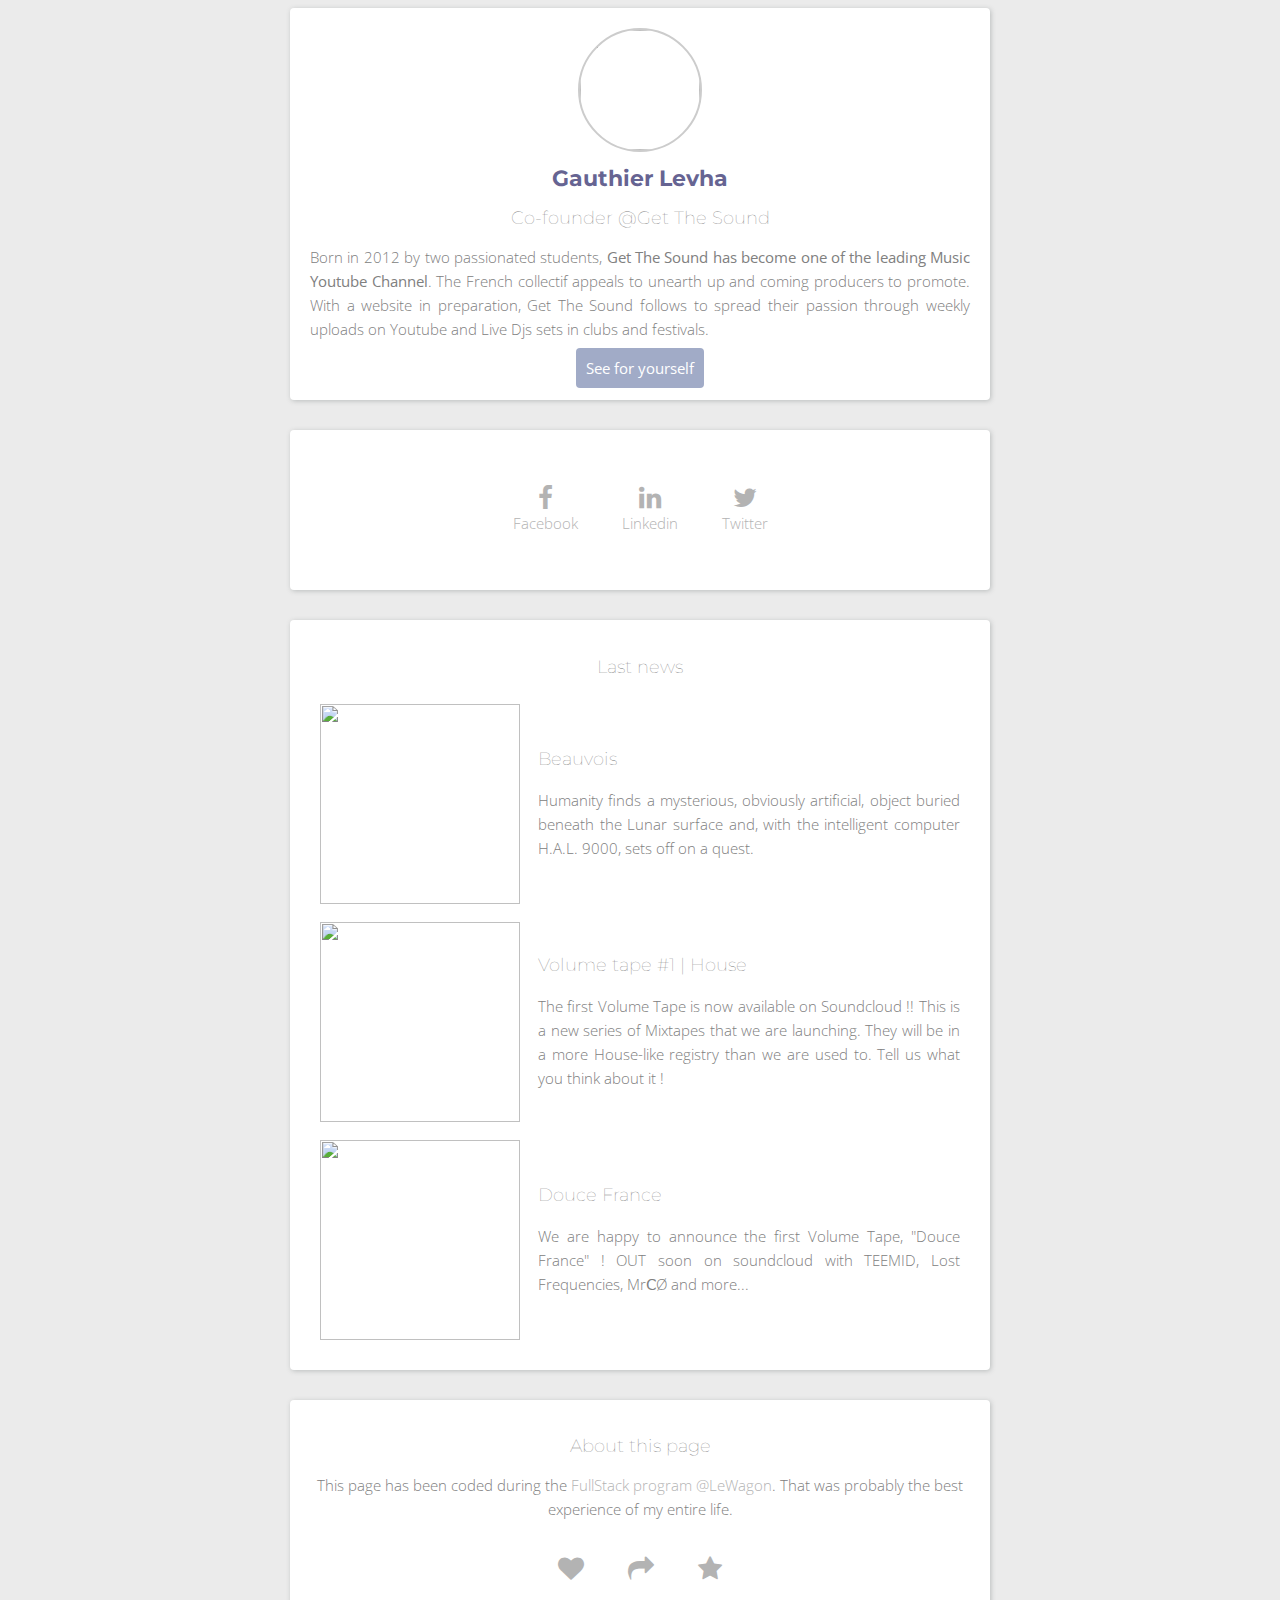
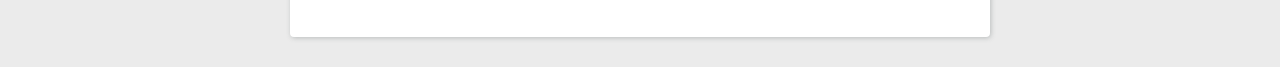
==== index.html @ 4f854644 "update" ====
<html>
  <head>
    <meta charset="utf-8">
    <title>Gauthier</title>

    <!-- Google fonts -->
    <link rel="stylesheet" href="http://fonts.googleapis.com/css?family=Open+Sans:400,300,700|Montserrat:400,700">

    <!-- Fontawesome -->
    <link href="http://maxcdn.bootstrapcdn.com/font-awesome/4.2.0/css/font-awesome.min.css" rel="stylesheet">

    <!-- Your style -->
    <link rel="stylesheet" href="style.css">
  </head>

  <body>
    <div class="container">
      <div class="card" class="text-center">
        <img src="../images/linkedin v2.jpg" class="img-circle" id="logo" alt="">
        <h1>Gauthier Levha</h1>
        <h2>Co-founder @Get The Sound</h2>
        <p>Born in 2012 by two passionated students, <strong>Get The Sound has become one of the leading Music Youtube Channel</strong>. The French collectif appeals to unearth up and coming producers to promote. With a website in preparation, Get The Sound follows to spread their passion through weekly uploads on Youtube and Live Djs sets in clubs and festivals.</strong></p>
        <a href="https://www.youtube.com/user/GetTheSound2" class="btn-red" target="_blank">See for yourself</a>
      </div>

      <div class="card">
        <ul class="list-inline">
          <li class="text-center">
            <a href="https://www.facebook.com/gauthierlvh" target="_blank">
              <i class="fa fa-facebook" aria-hidden="true"></i>
              <br>
              Facebook
            </a>
          </li>
          <li class="text-center">
            <a href="https://linkedin.com/in/gauthierlevha" target="_blank">
              <i class="fa fa-linkedin" aria-hidden="true"></i>
              <br>
              Linkedin
            </a>
          </li>
          <li class="text-center">
            <a href="https://twitter.com/gauthierlvh" target="_blank">
              <i class="fa fa-twitter" aria-hidden="true"></i>
              <br>
              Twitter
            </a>
          </li>
        </ul>
      </div>
      
      <div class="card">
        <h2>Last news</h2>

        <table id="movies">

          <tr>
          <td><img src="../images/marks_cover.jpg" alt=""></td>
          <td><h3>Beauvois</h3><p>Humanity finds a mysterious, obviously artificial, object buried beneath the Lunar surface and, with the intelligent computer H.A.L. 9000, sets off on a quest.</p></td>
          </tr>

          <tr>
          <td><img src="../images/volume_tape.jpg" alt=""></td>
          <td><h3>Volume tape #1 | House</h3><p>The first Volume Tape is now available on Soundcloud !! This is a new series of Mixtapes that we are launching. They will be in a more House-like registry than we are used to. Tell us what you think about it !</p></td>
          </tr>

          <tr>
          <td><img src="../images/douce_france.jpg" alt=""></td>
          <td><h3>Douce France</h3><p>We are happy to announce the first Volume Tape, "Douce France" ! OUT soon on soundcloud with TEEMID, Lost Frequencies, MrⅭØ and more...</p></td>
          </tr>
        </table>
      </div>

      <div class="card">
        <h2>About this page</h2>
        <p class="text-center">This page has been coded during the <a href="http://lewagon.org/program" target="_blank">FullStack program @LeWagon</a>. That was probably the best experience of my entire life.</p>
        <ul class="list-inline">
          <li><a href="" target="_blank"><i class="fa fa-heart" aria-hidden="true"></i></a></li>
          <li><a href="" target="_blank"><i class="fa fa-share" aria-hidden="true"></i></a></li>
          <li><a href="" target="_blank"><i class="fa fa-star" aria-hidden="true"></i></a></li>
        </ul>
      </div>
    </div>

  </body>
</html>
---- style.css ----
body {
	background-color: #EBEBEB;
	font-family: 'Open Sans', sans-serif;
	font-weight: lighter;
	color: #808080;
	font-size: 15px;
	line-height: 24px;
}

h1, h2, h3 {
	font-family: 'Montserrat', sans-serif;
}

h1 {
	color: #666492;
	font-size: 22px;
}

h2 {
	font-size: 18px;
}

h2, h3 {
	font-weight: lighter;
}

p {
	text-align: justify;
}

a {
	text-decoration: none;
	color: #B3B3B3;
}

a:hover {
	color: #666492;
}

ul {
	list-style: none;
	padding: 0;
}

td {
	padding: 8px;
}

#logo {
	width: 120px;
	border-radius: 50%;
	border: 2px solid #cccccc;
}

.container {
	width: 700px;
	margin: 0 auto;
}

.card {
	background-color: white;
	border-radius: 4px;
	box-shadow: 1px 1px 5px 0px #BABDBD;
	padding: 20px;
	margin-bottom: 2em;
	text-align: center;
}

.btn-red {
	background-color: #A1ABC7;
	color: white;
	padding: 10px;
	border-radius: 4px;
	font-weight: bolder;
}

.btn-red:hover {
	background-color: #666492;
	color: white;
}

.list-inline li {
    display: inline-block;
    padding: 20px;
}

.list-inline i {
    font-size: 26px;
}

#movies {
	font-weight: lighter;
	font-size: 15px;
	line-height: 1.6em;
}

#movies img {
	width: 200px;
}

.text-center {
	text-align: center;
}
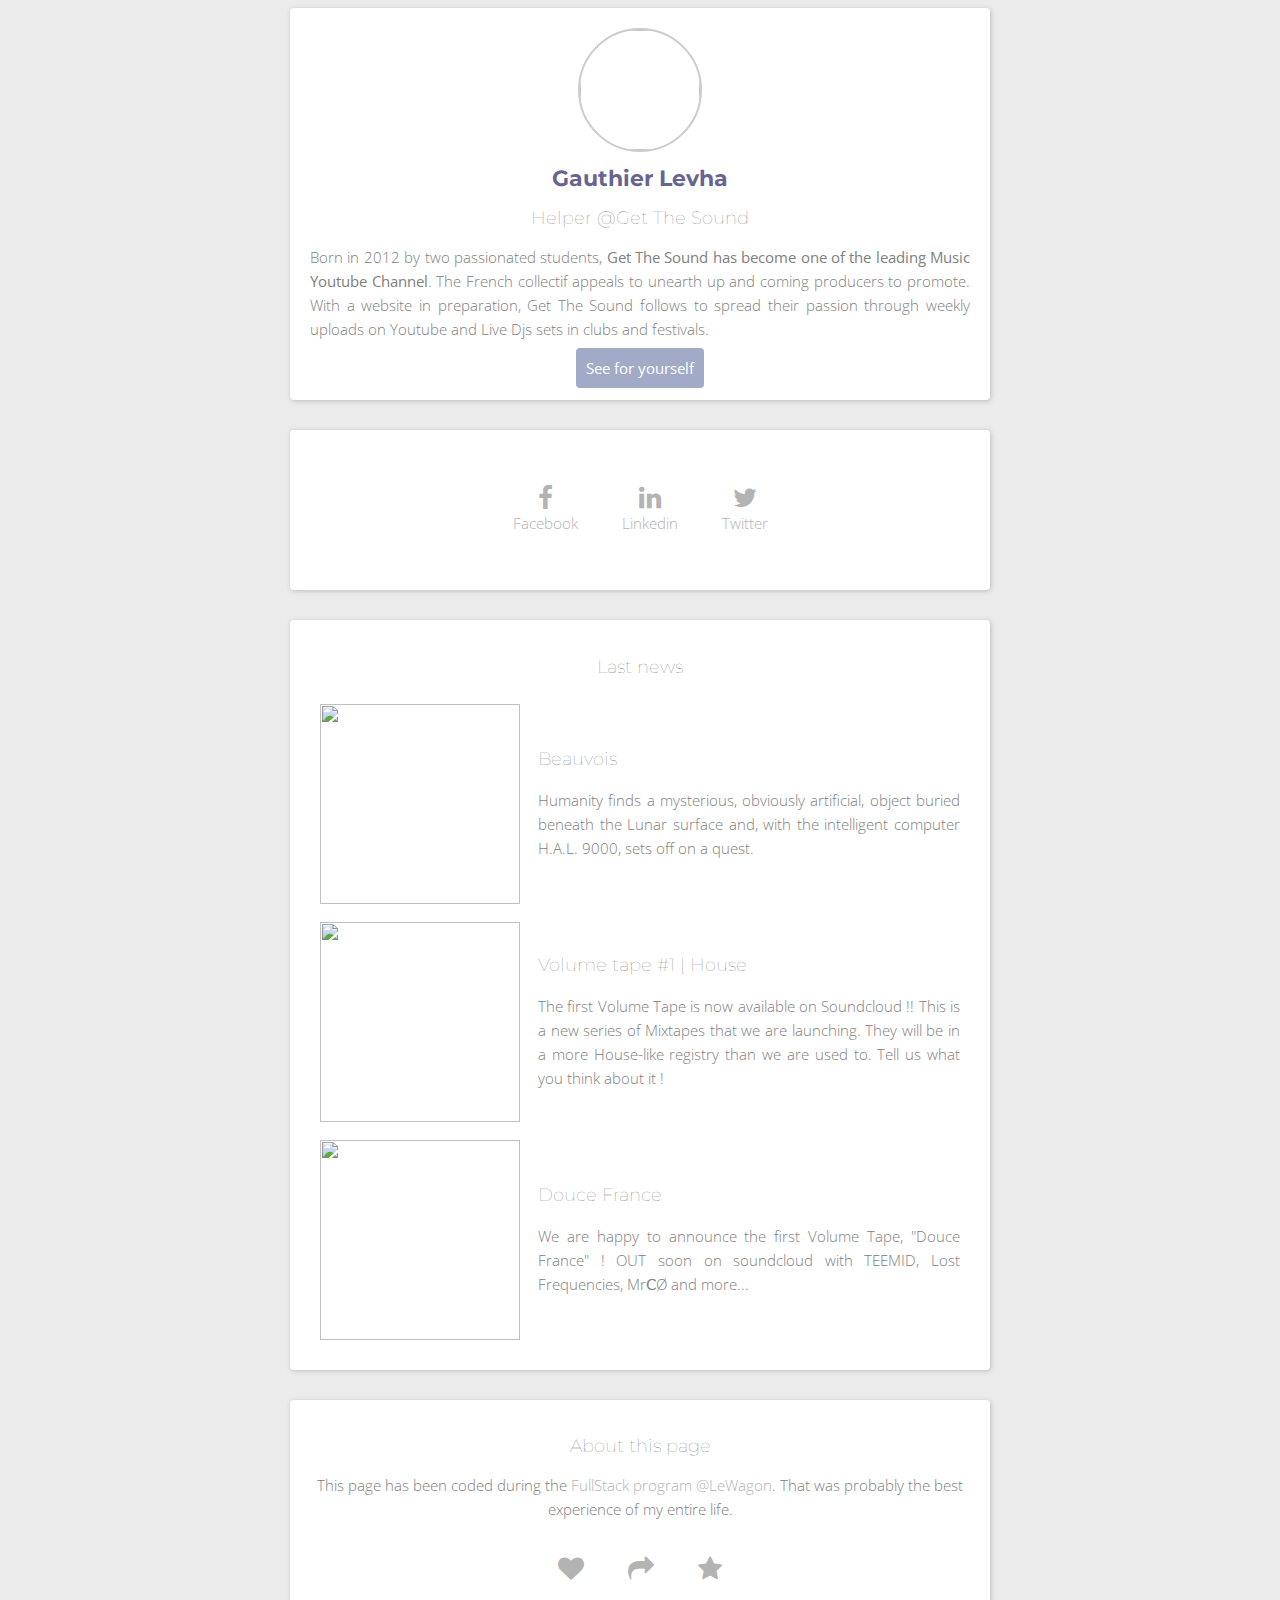
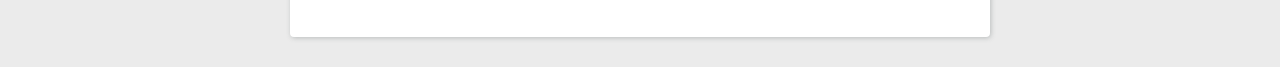
==== commit 41fc4a24: "update" ====
--- a/index.html
+++ b/index.html
@@ -16,9 +16,9 @@
   <body>
     <div class="container">
       <div class="card" class="text-center">
-        <img src="../images/linkedin v2.jpg" class="img-circle" id="logo" alt="">
+        <img src="images/linkedin v2.jpg" class="img-circle" id="logo" alt="">
         <h1>Gauthier Levha</h1>
-        <h2>Co-founder @Get The Sound</h2>
+        <h2>Helper @Get The Sound</h2>
         <p>Born in 2012 by two passionated students, <strong>Get The Sound has become one of the leading Music Youtube Channel</strong>. The French collectif appeals to unearth up and coming producers to promote. With a website in preparation, Get The Sound follows to spread their passion through weekly uploads on Youtube and Live Djs sets in clubs and festivals.</strong></p>
         <a href="https://www.youtube.com/user/GetTheSound2" class="btn-red" target="_blank">See for yourself</a>
       </div>
@@ -55,17 +55,17 @@
         <table id="movies">
 
           <tr>
-          <td><img src="../images/marks_cover.jpg" alt=""></td>
+          <td><img src="images/marks_cover.jpg" alt=""></td>
           <td><h3>Beauvois</h3><p>Humanity finds a mysterious, obviously artificial, object buried beneath the Lunar surface and, with the intelligent computer H.A.L. 9000, sets off on a quest.</p></td>
           </tr>
 
           <tr>
-          <td><img src="../images/volume_tape.jpg" alt=""></td>
+          <td><img src="images/volume_tape.jpg" alt=""></td>
           <td><h3>Volume tape #1 | House</h3><p>The first Volume Tape is now available on Soundcloud !! This is a new series of Mixtapes that we are launching. They will be in a more House-like registry than we are used to. Tell us what you think about it !</p></td>
           </tr>
 
           <tr>
-          <td><img src="../images/douce_france.jpg" alt=""></td>
+          <td><img src="images/douce_france.jpg" alt=""></td>
           <td><h3>Douce France</h3><p>We are happy to announce the first Volume Tape, "Douce France" ! OUT soon on soundcloud with TEEMID, Lost Frequencies, MrⅭØ and more...</p></td>
           </tr>
         </table>
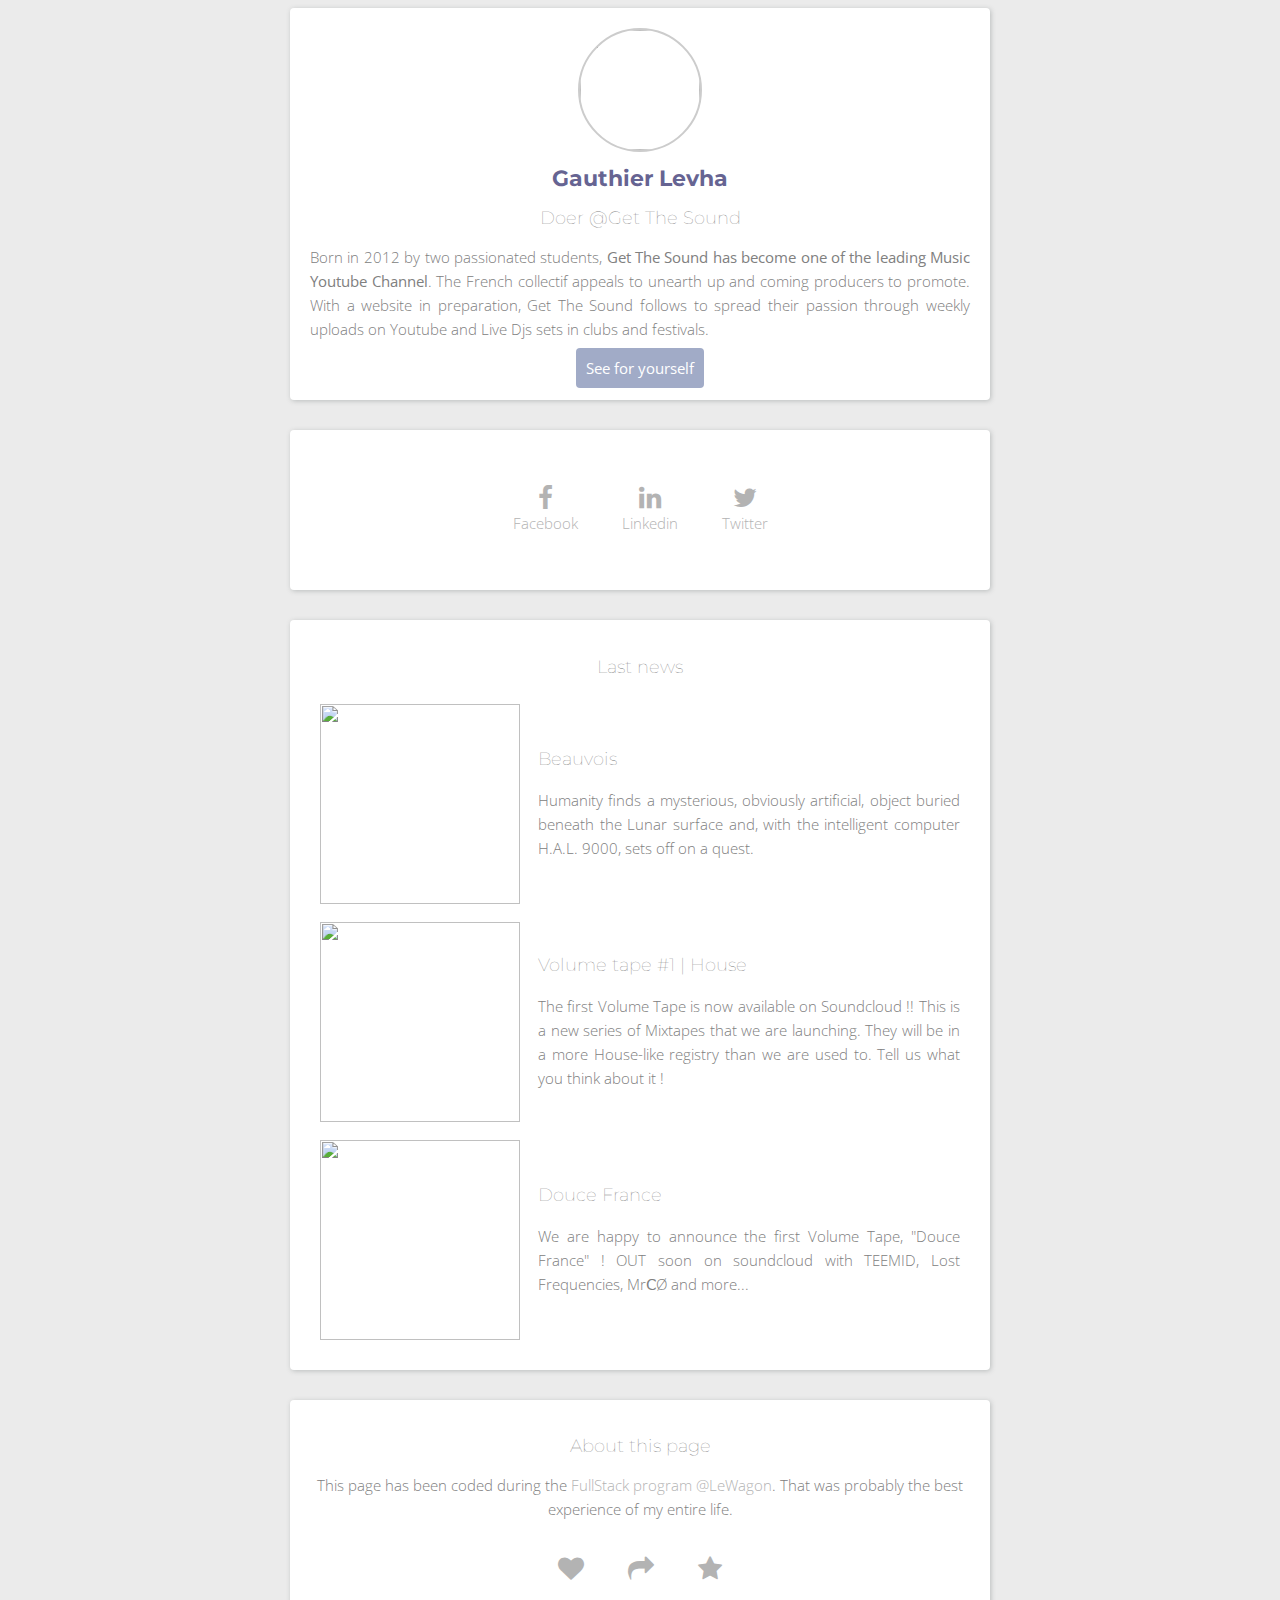
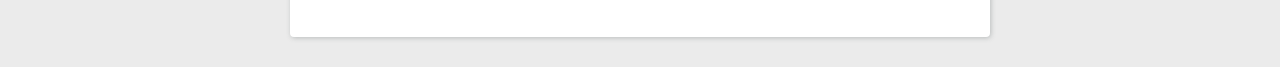
==== commit e7c80735: "update test" ====
--- a/index.html
+++ b/index.html
@@ -4,10 +4,10 @@
     <title>Gauthier</title>
 
     <!-- Google fonts -->
-    <link rel="stylesheet" href="http://fonts.googleapis.com/css?family=Open+Sans:400,300,700|Montserrat:400,700">
+    <link rel="stylesheet" href="https://fonts.googleapis.com/css?family=Open+Sans:400,300,700|Montserrat:400,700">
 
     <!-- Fontawesome -->
-    <link href="http://maxcdn.bootstrapcdn.com/font-awesome/4.2.0/css/font-awesome.min.css" rel="stylesheet">
+    <link href="https://maxcdn.bootstrapcdn.com/font-awesome/4.2.0/css/font-awesome.min.css" rel="stylesheet">
 
     <!-- Your style -->
     <link rel="stylesheet" href="style.css">
@@ -18,7 +18,7 @@
       <div class="card" class="text-center">
         <img src="images/linkedin v2.jpg" class="img-circle" id="logo" alt="">
         <h1>Gauthier Levha</h1>
-        <h2>Helper @Get The Sound</h2>
+        <h2>Doer @Get The Sound</h2>
         <p>Born in 2012 by two passionated students, <strong>Get The Sound has become one of the leading Music Youtube Channel</strong>. The French collectif appeals to unearth up and coming producers to promote. With a website in preparation, Get The Sound follows to spread their passion through weekly uploads on Youtube and Live Djs sets in clubs and festivals.</strong></p>
         <a href="https://www.youtube.com/user/GetTheSound2" class="btn-red" target="_blank">See for yourself</a>
       </div>
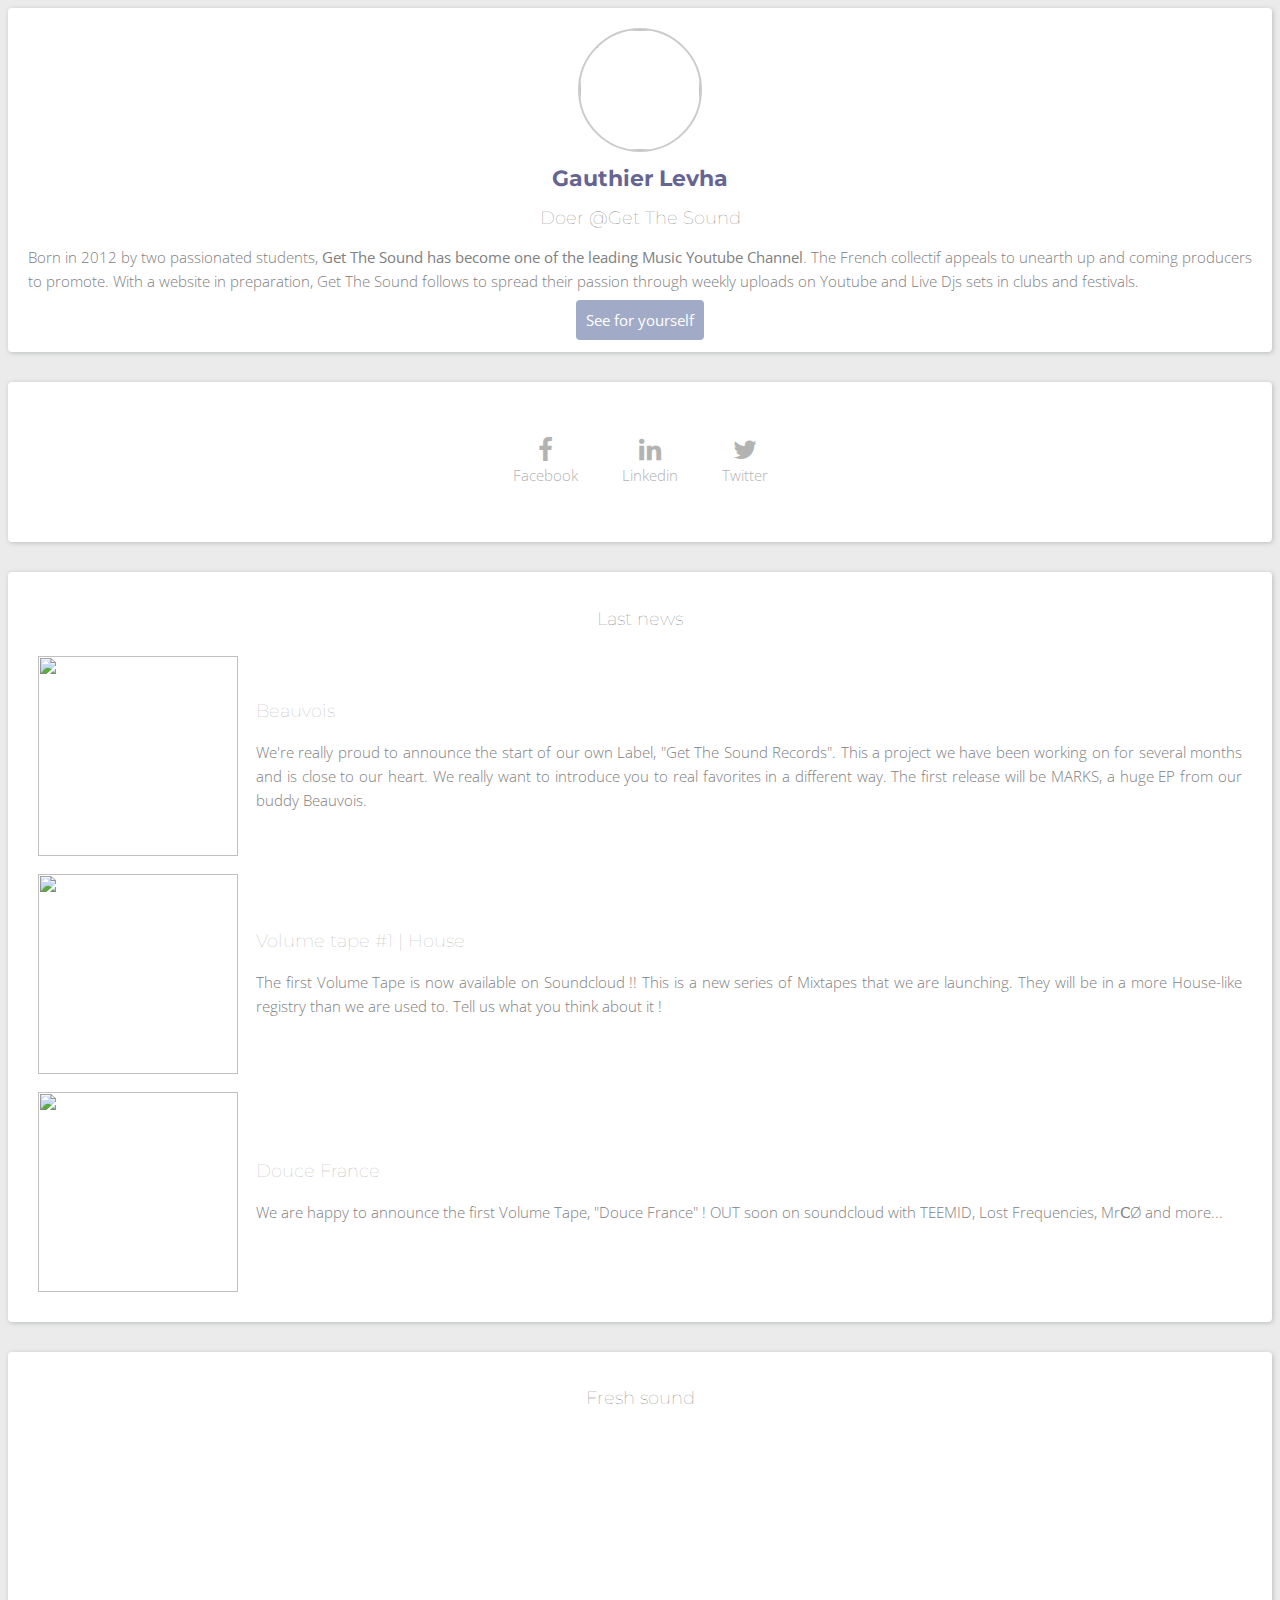
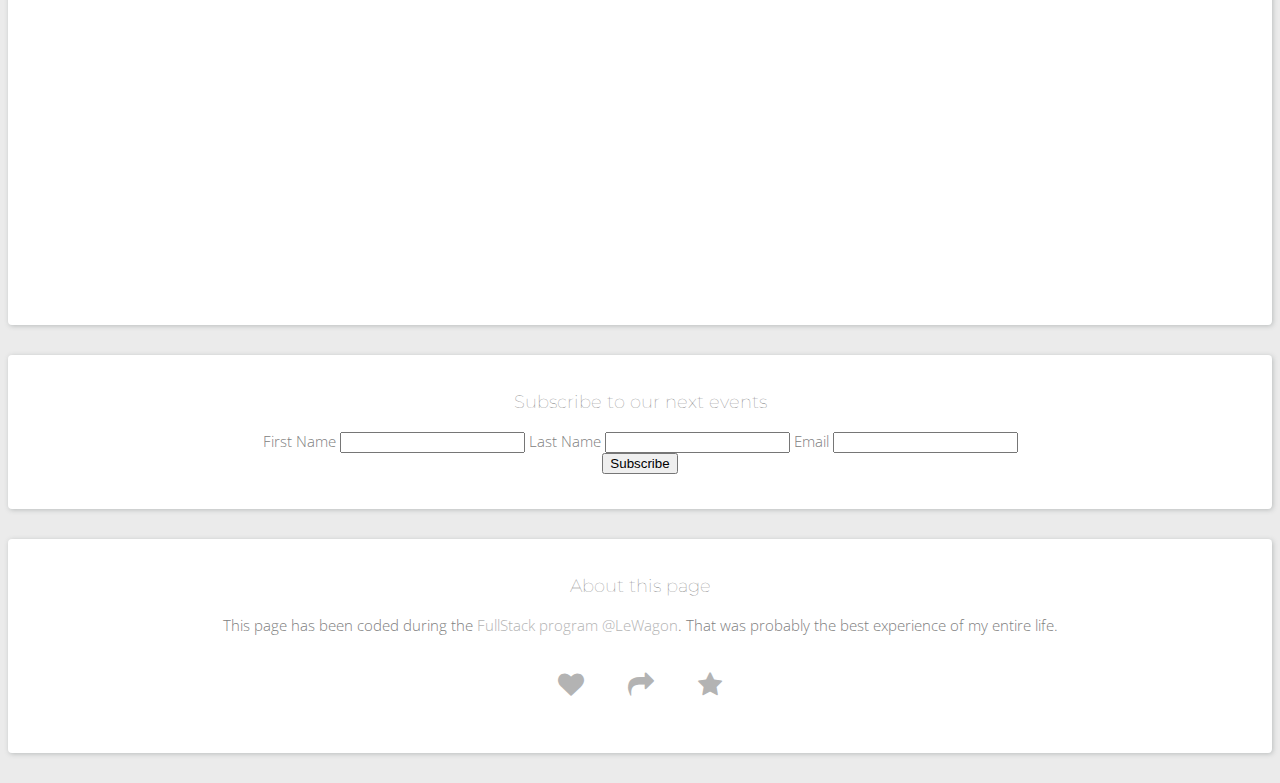
==== commit 1684c06f: "profile complete v2" ====
--- a/index.html
+++ b/index.html
@@ -14,72 +14,114 @@
   </head>
 
   <body>
-    <div class="container">
-      <div class="card" class="text-center">
-        <img src="images/linkedin v2.jpg" class="img-circle" id="logo" alt="">
-        <h1>Gauthier Levha</h1>
-        <h2>Doer @Get The Sound</h2>
-        <p>Born in 2012 by two passionated students, <strong>Get The Sound has become one of the leading Music Youtube Channel</strong>. The French collectif appeals to unearth up and coming producers to promote. With a website in preparation, Get The Sound follows to spread their passion through weekly uploads on Youtube and Live Djs sets in clubs and festivals.</strong></p>
-        <a href="https://www.youtube.com/user/GetTheSound2" class="btn-red" target="_blank">See for yourself</a>
+    <div class="wrapper">
+
+      <div id="left">
+
+        <div class="card" class="text-center" id="summary">
+          <img src="images/linkedin v2.jpg" class="img-circle" id="logo" alt="">
+          <h1>Gauthier Levha</h1>
+          <h2>Doer @Get The Sound</h2>
+          <p>Born in 2012 by two passionated students, <strong>Get The Sound has become one of the leading Music Youtube Channel</strong>. The French collectif appeals to unearth up and coming producers to promote. With a website in preparation, Get The Sound follows to spread their passion through weekly uploads on Youtube and Live Djs sets in clubs and festivals.</strong></p>
+          <a href="https://www.youtube.com/user/GetTheSound2" class="btn-red" target="_blank">See for yourself</a>
+        </div>
+        
+        <div class="card">
+          <ul class="list-inline">
+            <li class="text-center">
+              <a href="https://www.facebook.com/gauthierlvh" target="_blank">
+                <i class="fa fa-facebook" aria-hidden="true"></i>
+                <br>
+                Facebook
+              </a>
+            </li>
+            <li class="text-center">
+              <a href="https://linkedin.com/in/gauthierlevha" target="_blank">
+                <i class="fa fa-linkedin" aria-hidden="true"></i>
+                <br>
+                Linkedin
+              </a>
+            </li>
+            <li class="text-center">
+              <a href="https://twitter.com/gauthierlvh" target="_blank">
+                <i class="fa fa-twitter" aria-hidden="true"></i>
+                <br>
+                Twitter
+              </a>
+            </li>
+          </ul>
+        </div>
+
       </div>
 
-      <div class="card">
-        <ul class="list-inline">
-          <li class="text-center">
-            <a href="https://www.facebook.com/gauthierlvh" target="_blank">
-              <i class="fa fa-facebook" aria-hidden="true"></i>
-              <br>
-              Facebook
-            </a>
-          </li>
-          <li class="text-center">
-            <a href="https://linkedin.com/in/gauthierlevha" target="_blank">
-              <i class="fa fa-linkedin" aria-hidden="true"></i>
-              <br>
-              Linkedin
-            </a>
-          </li>
-          <li class="text-center">
-            <a href="https://twitter.com/gauthierlvh" target="_blank">
-              <i class="fa fa-twitter" aria-hidden="true"></i>
-              <br>
-              Twitter
-            </a>
-          </li>
-        </ul>
-      </div>
-      
-      <div class="card">
-        <h2>Last news</h2>
+      <div id="right">
 
-        <table id="movies">
+        <div class="card" id="last-news">
+          <h2>Last news</h2>
 
-          <tr>
-          <td><img src="images/marks_cover.jpg" alt=""></td>
-          <td><h3>Beauvois</h3><p>Humanity finds a mysterious, obviously artificial, object buried beneath the Lunar surface and, with the intelligent computer H.A.L. 9000, sets off on a quest.</p></td>
-          </tr>
+          <table id="movies">
 
-          <tr>
-          <td><img src="images/volume_tape.jpg" alt=""></td>
-          <td><h3>Volume tape #1 | House</h3><p>The first Volume Tape is now available on Soundcloud !! This is a new series of Mixtapes that we are launching. They will be in a more House-like registry than we are used to. Tell us what you think about it !</p></td>
-          </tr>
+            <tr>
+            <td><a href="https://www.youtube.com/watch?v=bfNlocexl1s" target="_blank"><img src="images/marks_cover.jpg" alt="" class="img-bright"></a></td>
+            <td>
+              <h3><a href="https://www.youtube.com/watch?v=bfNlocexl1s" target="_blank">Beauvois</a></h3>
+              <p>We're really proud to announce the start of our own Label, "Get The Sound Records". This a project we have been working on for several months and is close to our heart. We really want to introduce you to real favorites in a different way.
+The first release will be MARKS, a huge EP from our buddy Beauvois.</p></td>
+            </tr>
 
-          <tr>
-          <td><img src="images/douce_france.jpg" alt=""></td>
-          <td><h3>Douce France</h3><p>We are happy to announce the first Volume Tape, "Douce France" ! OUT soon on soundcloud with TEEMID, Lost Frequencies, MrⅭØ and more...</p></td>
-          </tr>
-        </table>
+            <tr>
+            <td><a href="https://soundcloud.com/getthesound2/volumetape1" target="_blank"><img src="images/volume_tape.jpg" alt="" class="img-bright"></a></td>
+            <td>
+              <h3><a href="https://soundcloud.com/getthesound2/volumetape1" target="_blank">Volume tape #1 | House</a></h3>
+              <p>The first Volume Tape is now available on Soundcloud !! This is a new series of Mixtapes that we are launching. They will be in a more House-like registry than we are used to. Tell us what you think about it !</p></td>
+            </tr>
+
+            <tr>
+            <td><a href="https://soundcloud.com/getthesound2/douce-france-gts" target="_blank"><img src="images/douce_france.jpg" alt="" class="img-bright"></a></td>
+            <td>
+              <h3><a href="https://soundcloud.com/getthesound2/douce-france-gts" target="_blank">Douce France</a></h3>
+              <p>We are happy to announce the first Volume Tape, "Douce France" ! OUT soon on soundcloud with TEEMID, Lost Frequencies, MrⅭØ and more...</p></td>
+            </tr>
+          </table>
+        </div>
       </div>
 
-      <div class="card">
-        <h2>About this page</h2>
-        <p class="text-center">This page has been coded during the <a href="http://lewagon.org/program" target="_blank">FullStack program @LeWagon</a>. That was probably the best experience of my entire life.</p>
-        <ul class="list-inline">
-          <li><a href="" target="_blank"><i class="fa fa-heart" aria-hidden="true"></i></a></li>
-          <li><a href="" target="_blank"><i class="fa fa-share" aria-hidden="true"></i></a></li>
-          <li><a href="" target="_blank"><i class="fa fa-star" aria-hidden="true"></i></a></li>
-        </ul>
+      <div class="clear"></div>
+      
+      <div id="footer">
+        <div class="card" class="text-center" id="youtube">
+          <h2>Fresh sound</h2>
+          <iframe width="853" height="480" src="https://www.youtube.com/embed/WmtCYkzfCik" frameborder="0" allowfullscreen></iframe>
+        </div>
+
+        <div class="card" class="text-center" id="form">
+          <h2>Subscribe to our next events</h2>
+          
+          <form action="#" class="form">
+            <label for="first_name">First Name</label>
+            <input type="text" class="margin-right type">
+
+            <label for="last_name">Last Name</label>
+            <input type="text" class="margin-right type">
+
+            <label for="email">Email</label>
+            <input type="email" class="type"><br>
+
+            <input type="submit" value="Subscribe" id="subscribe">
+          </form>
+        </div>
+
+        <div class="card">
+          <h2>About this page</h2>
+          <p class="text-center">This page has been coded during the <a href="http://lewagon.org/program" target="_blank">FullStack program @LeWagon</a>. That was probably the best experience of my entire life.</p>
+          <ul class="list-inline">
+            <li><a href="" target="_blank"><i class="fa fa-heart" aria-hidden="true"></i></a></li>
+            <li><a href="" target="_blank"><i class="fa fa-share" aria-hidden="true"></i></a></li>
+            <li><a href="" target="_blank"><i class="fa fa-star" aria-hidden="true"></i></a></li>
+          </ul>
+        </div>
       </div>
+
     </div>
 
   </body>
